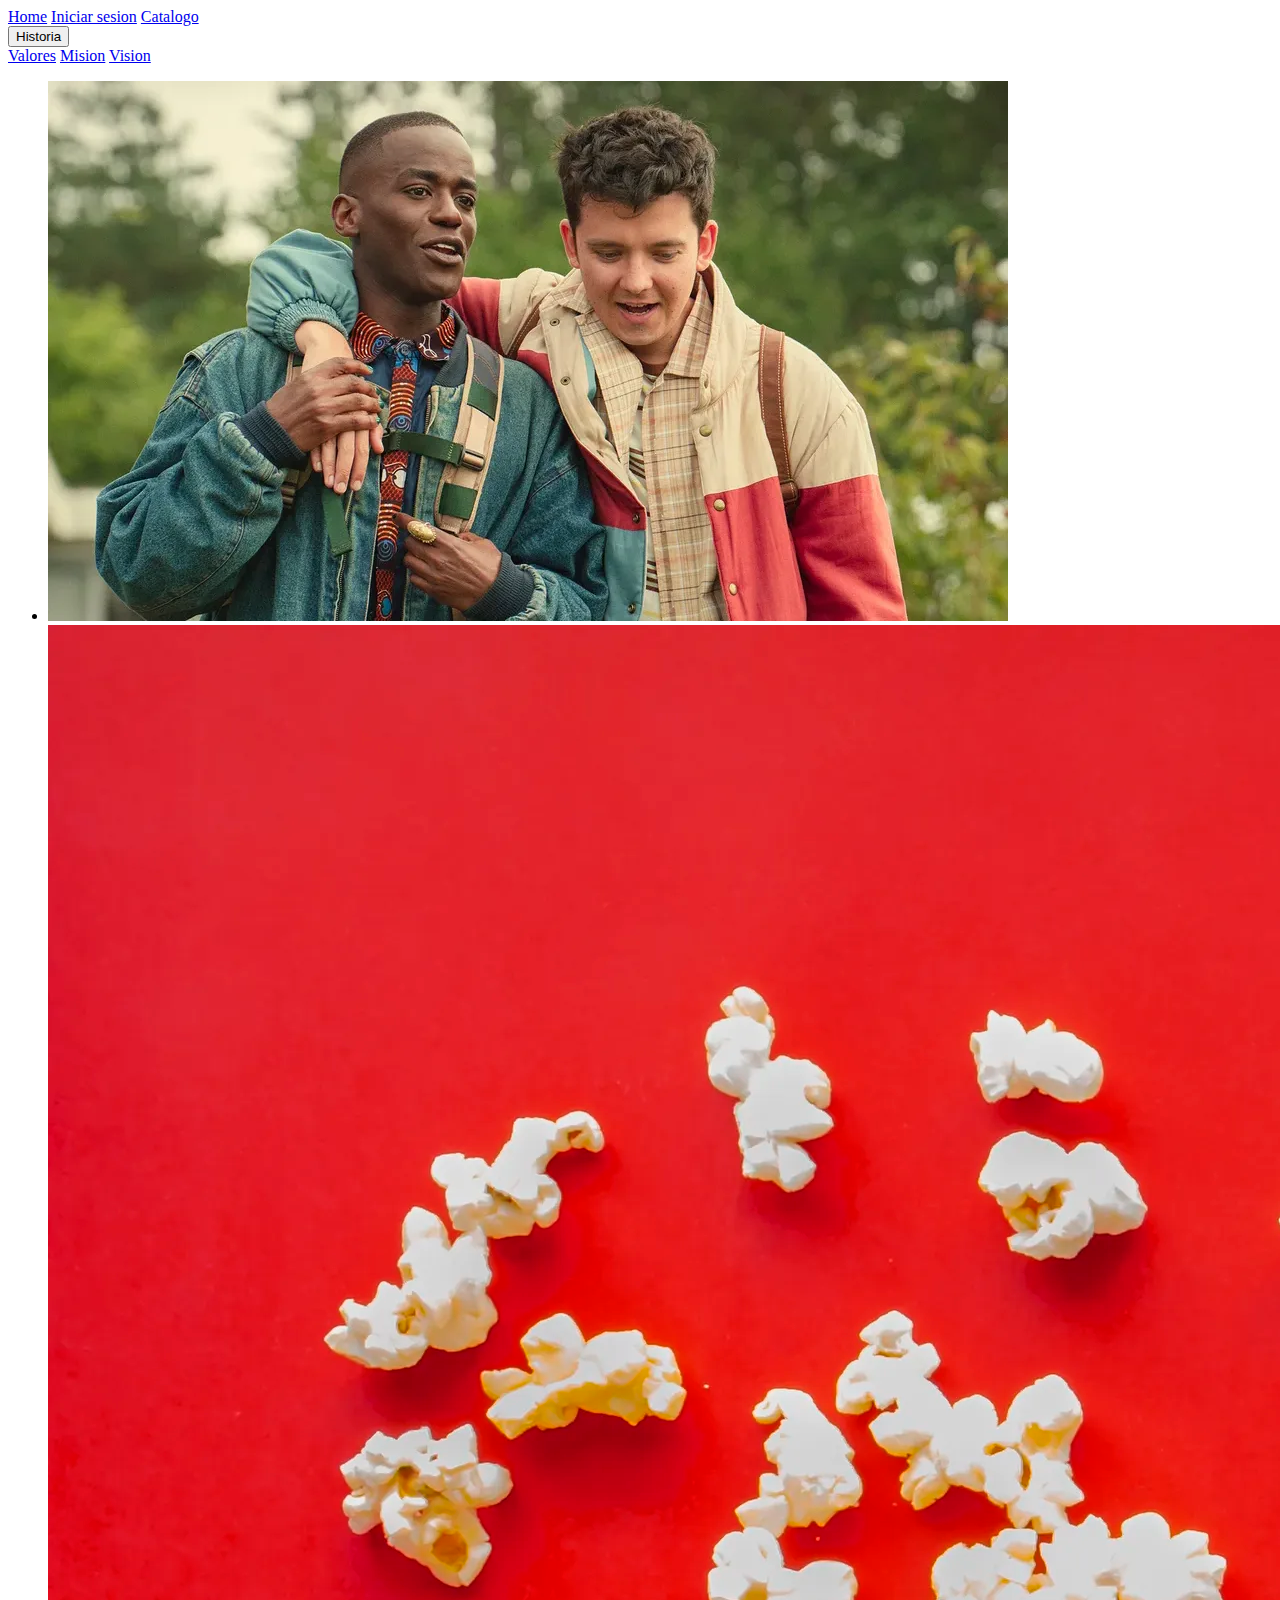
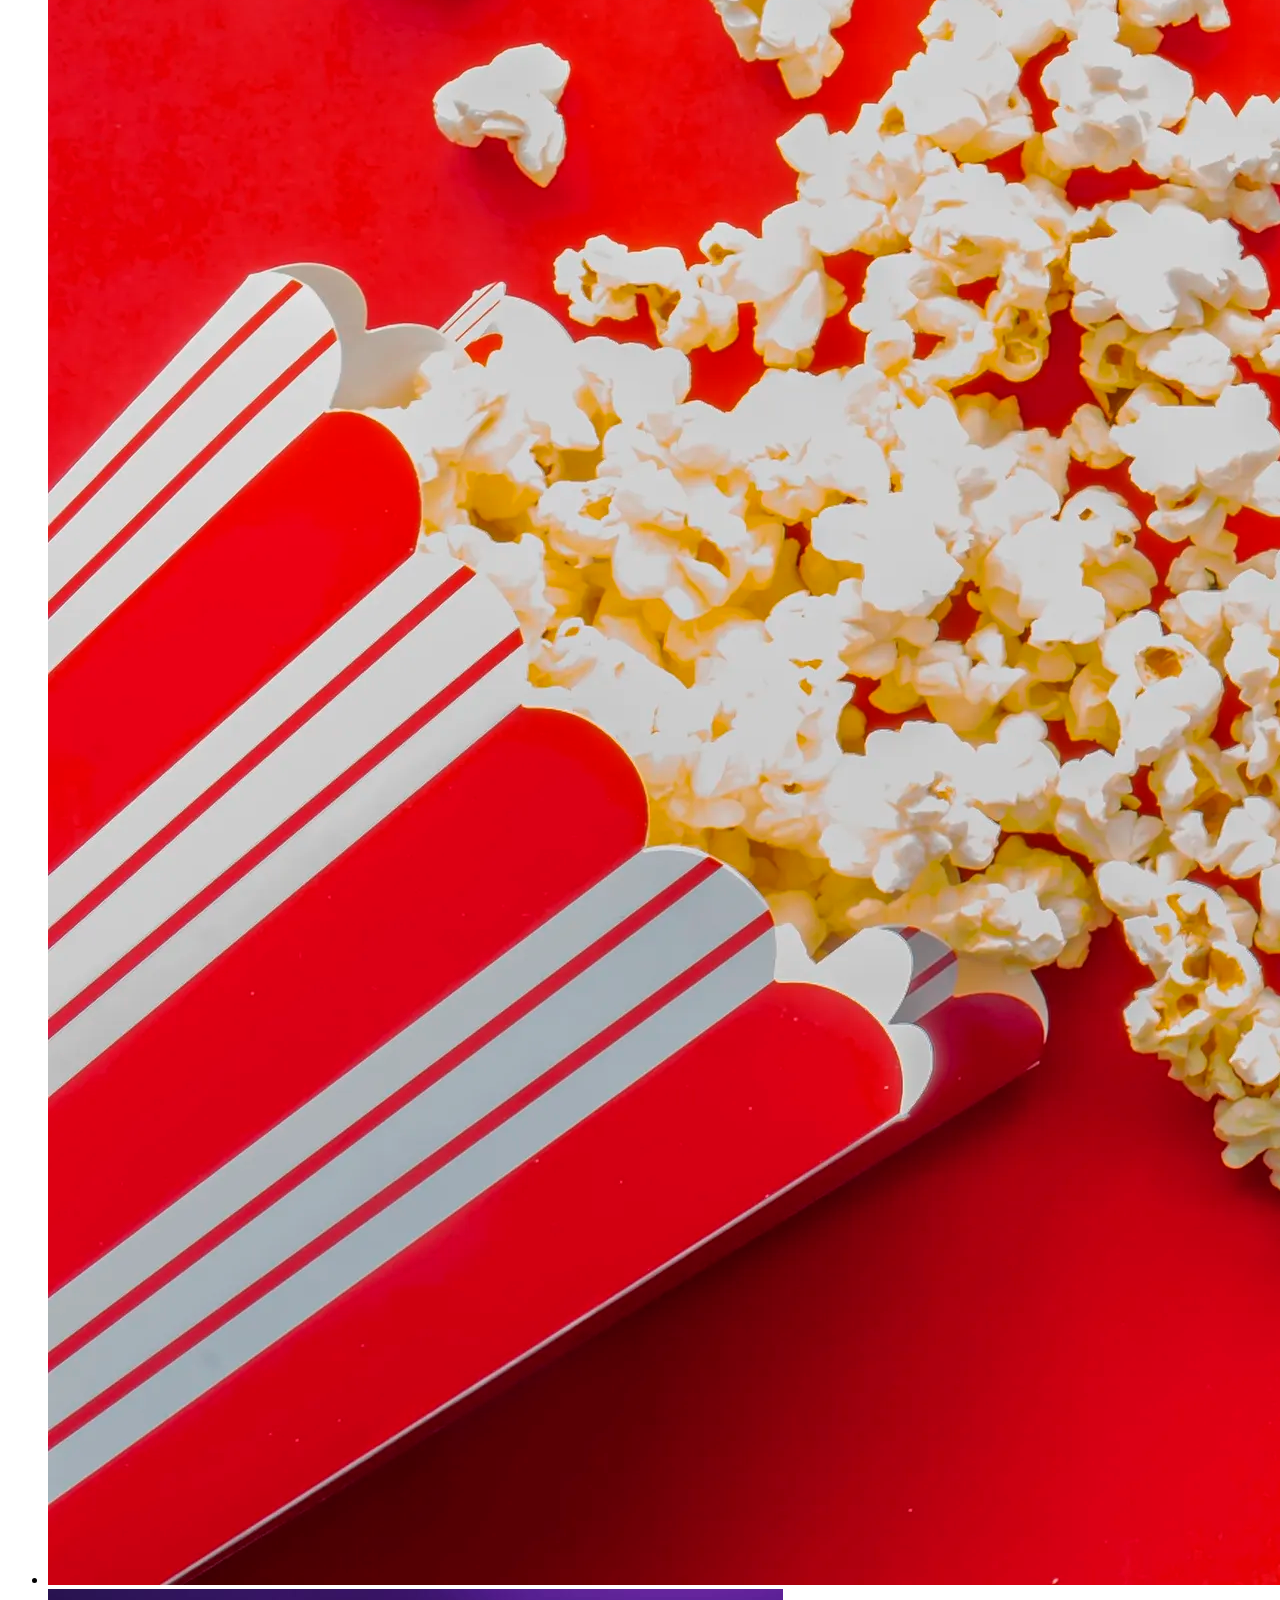
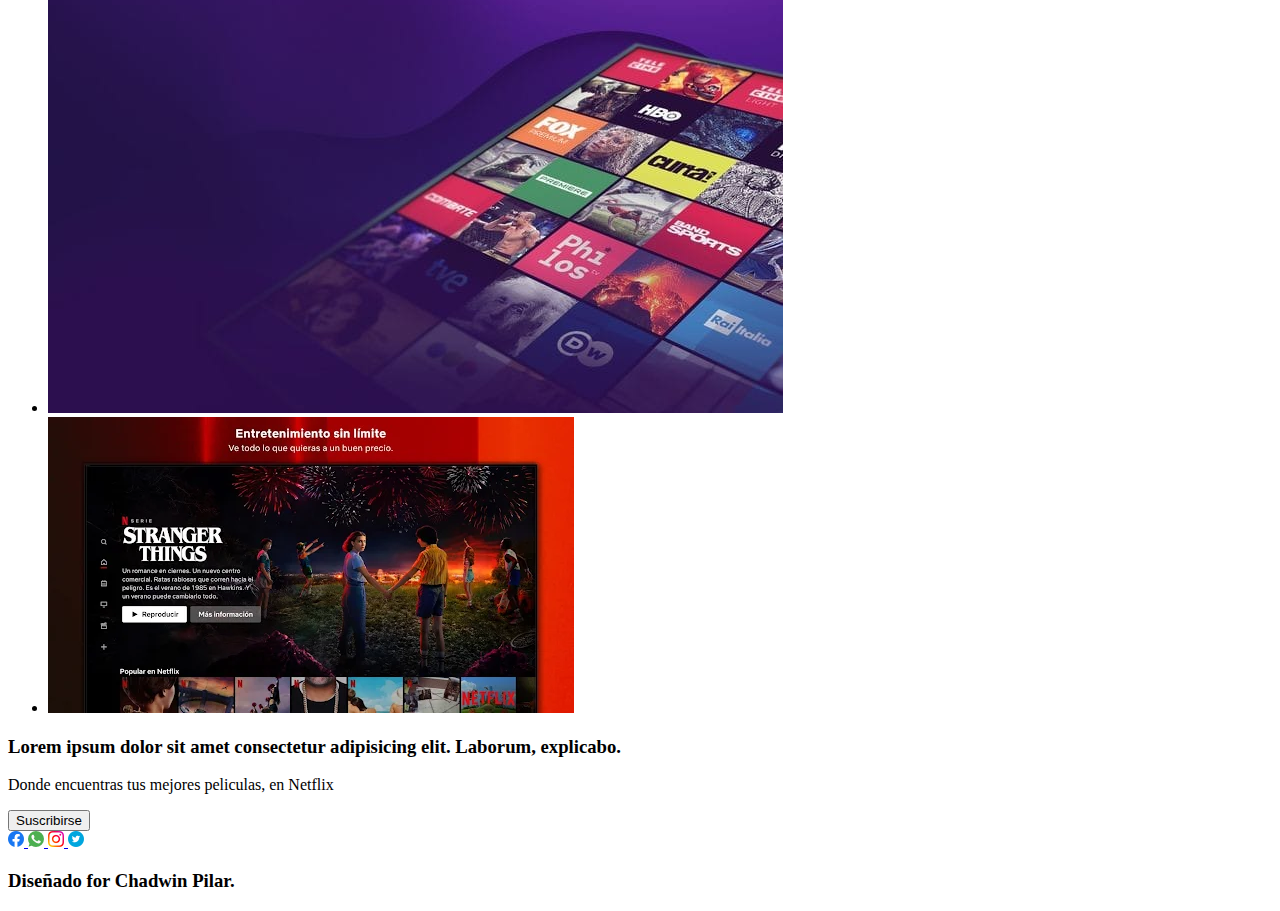
==== index.html @ ddf7789e "Add files via upload" ====
<!DOCTYPE html>
<html lang="es">
<head>
    <meta charset="UTF-8">
    <meta http-equiv='X-UA-Compatible' content='IE=edge'>
    <link rel="shortcut icon"  href="Subcarpeta/AAS.jpg">
    <meta name='viewport' content='width=device-width, initial-scale=1'>
    <link rel="stylesheet" type="text/css" href="tyle.css">
    <title>Netflix</title>
</head>

    <div class="kaki">
        <a class="active" href="index.html">Home</a>
        <a href="formule-2.html">Iniciar sesion</a>
        <a href="catalogo.html">Catalogo</a>
    </div>

    <div class="dropdown">
        <a class="enlace" href="historia.html"><button class="dropbtn">Historia</button></a>
        <div class="dropdown-content">
            <!-- Agrega tus enlaces aquí -->
            <a href="historia.html">Valores</a>
            <a href="historia.html">Mision</a>
            <a href="historia.html">Vision</a>
        </div>
    </div>
    <section id="banner">
        <ul>
            <li><img src="Subcarpeta/o1.webp" alt=""></li>
            <li><img src="Subcarpeta/02.webp" alt=""></li>
            <li><img src="Subcarpeta/for.jpg" alt=""></li>
            <li><img src="Subcarpeta/unnamed.webp" alt=""></li>
        </ul>
    </section>
    <h3>Lorem ipsum dolor sit amet consectetur adipisicing elit. Laborum, explicabo.</h3>

<header class="heder">
<p>Donde encuentras tus mejores peliculas, en Netflix</p>

<a href="Formulario.html">
    <button class="btn">Suscribirse</button>
</a>
</header>

<footer>
    <div class="icons">
        <a href="#"><img src="Subcarpeta/facebook.png" alt=""> </a>
        <a href="#"><img src="Subcarpeta/whatsapp.png" alt=""> </a>
        <a href="#"><img src="Subcarpeta/instagram.png" alt=""> </a>
        <a href="#"><img src="Subcarpeta/gorjeo.png" alt=""> </a>
    </div>
    <h3>Diseñado for Chadwin Pilar.</h3>

</footer>


<script src="index.js"></script>


</body>
</html>
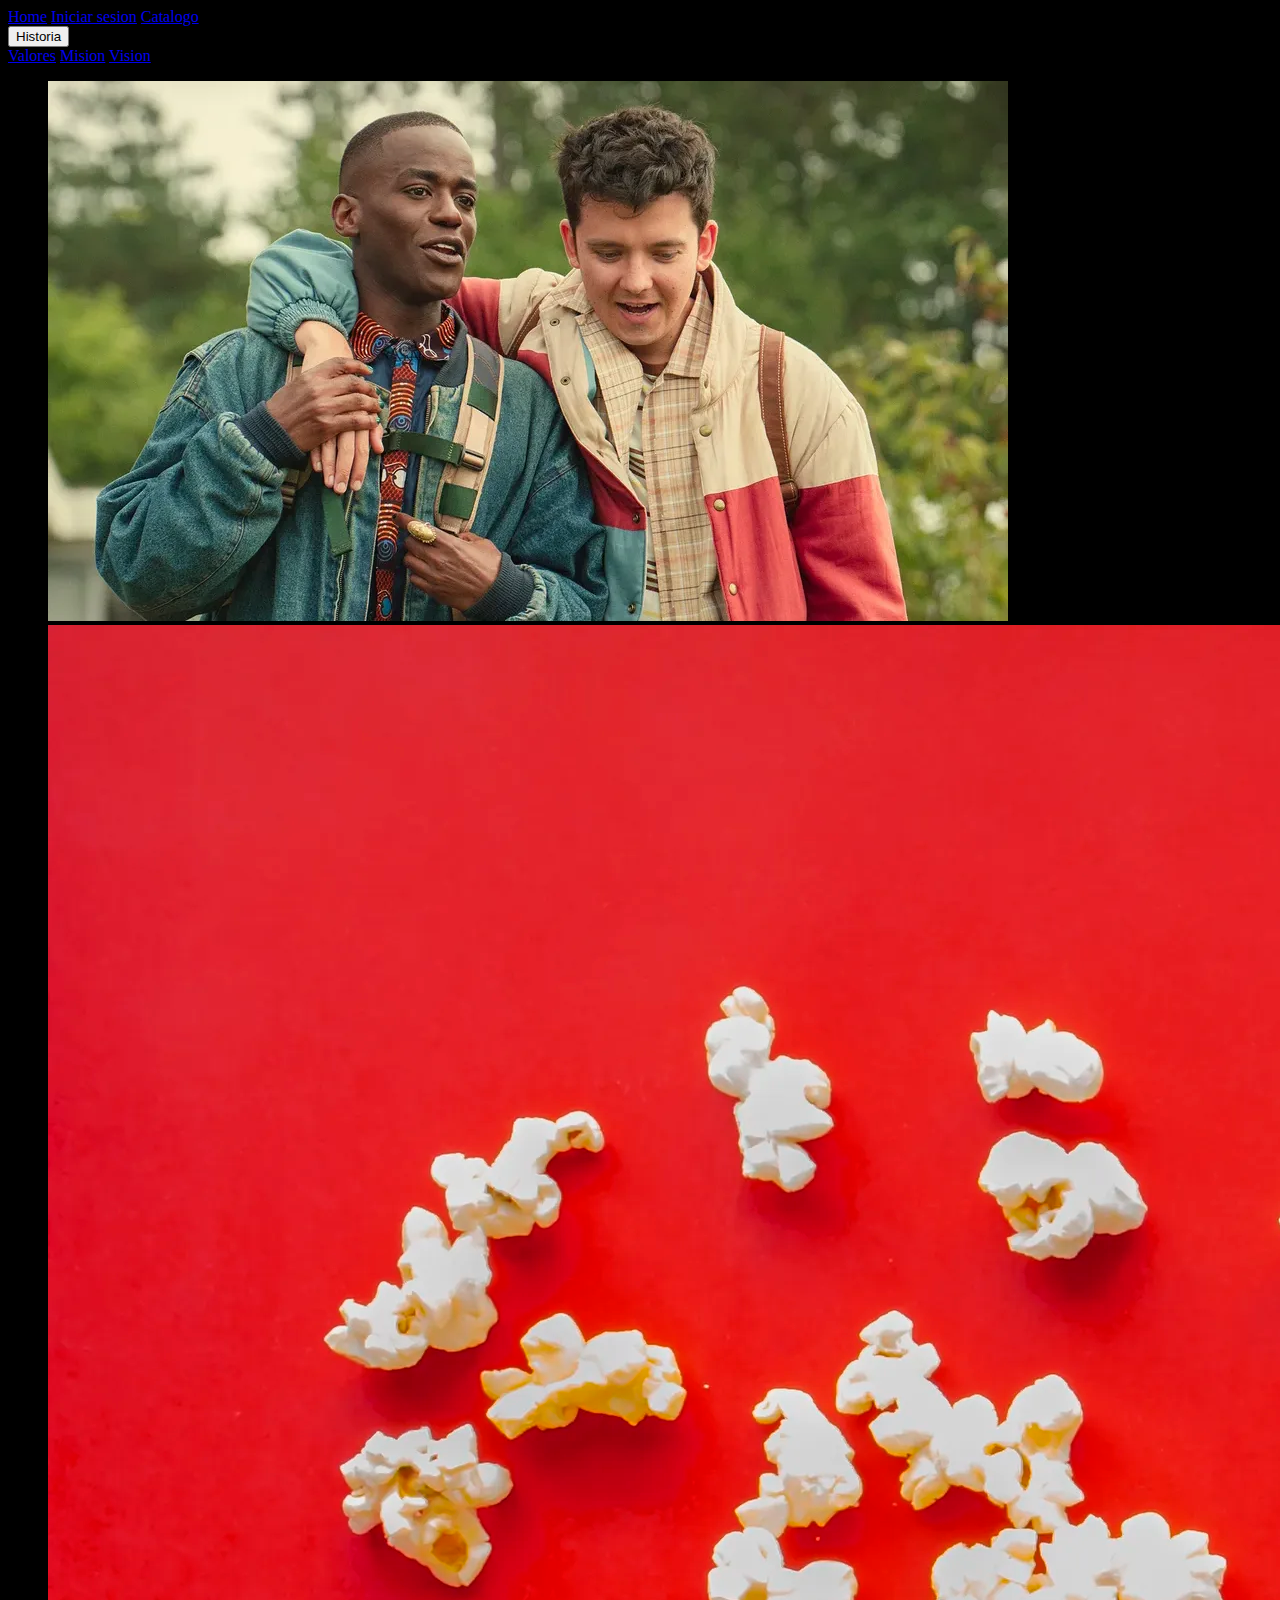
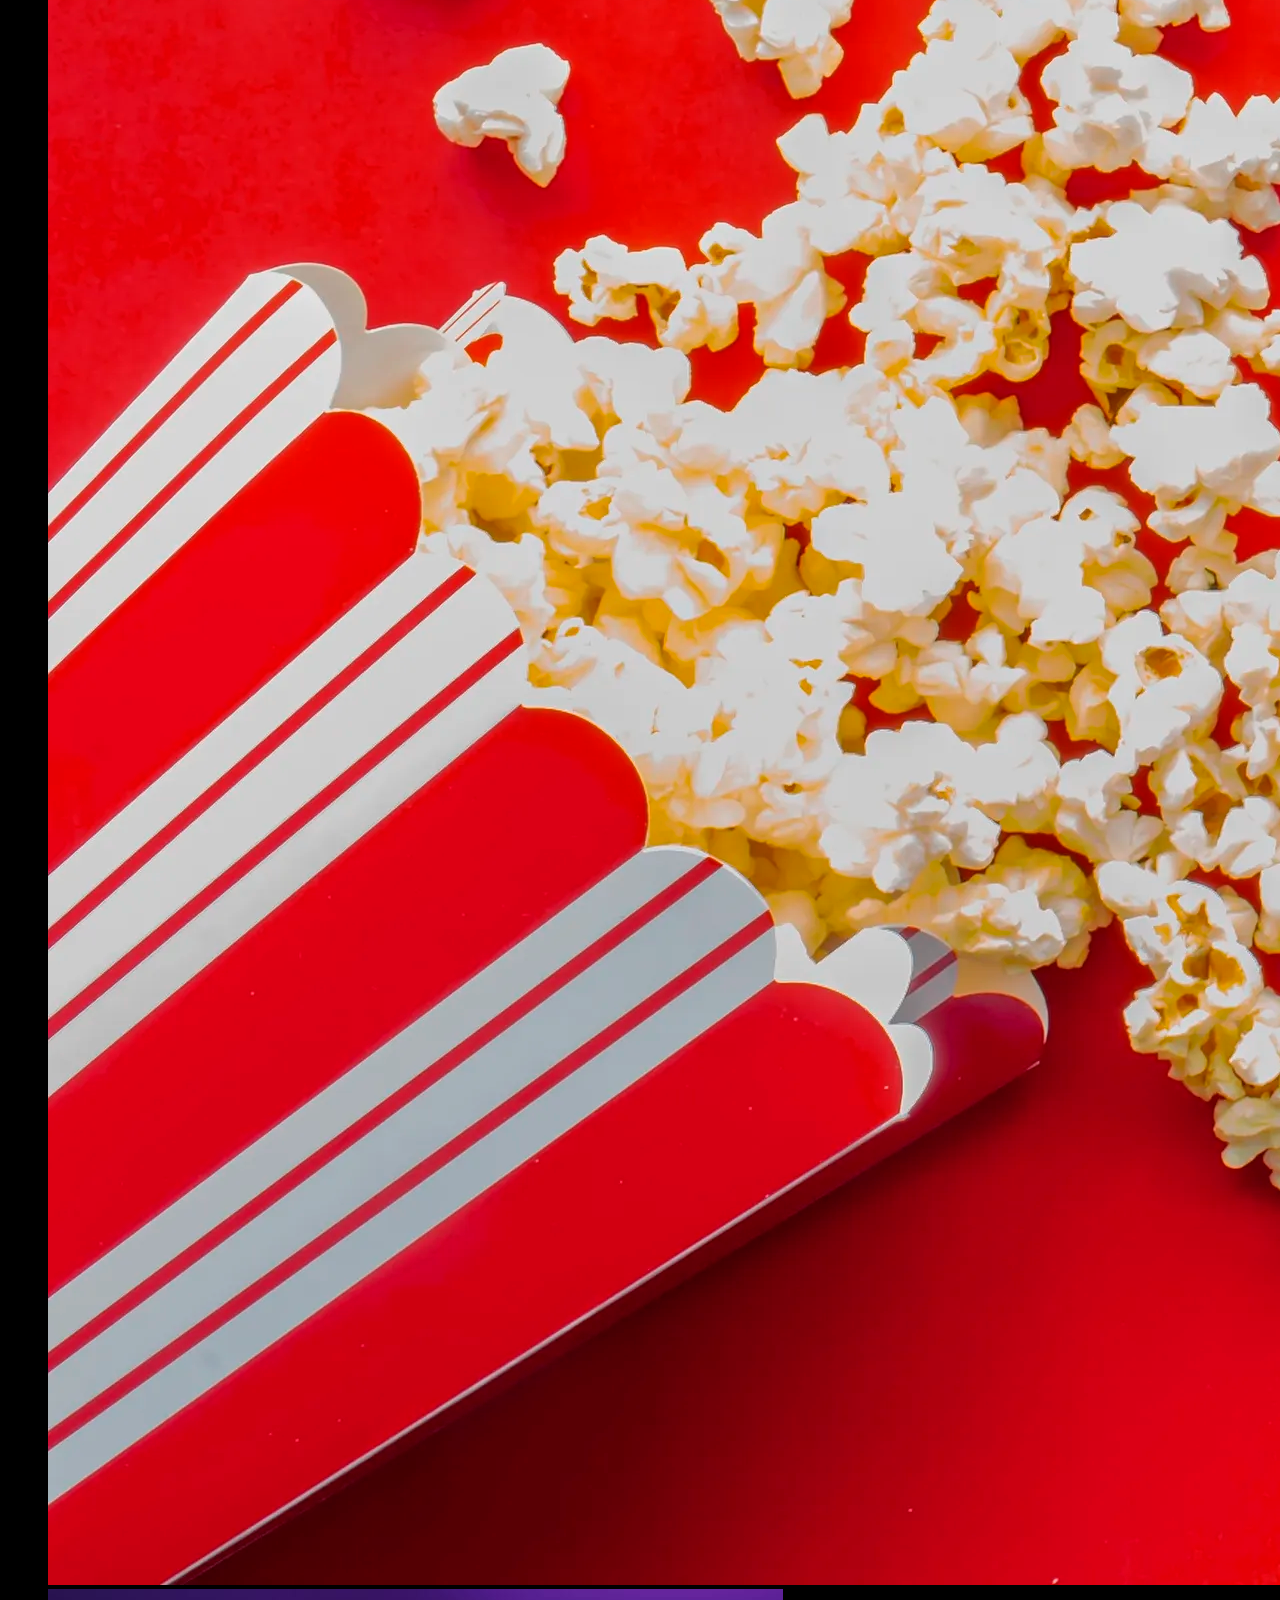
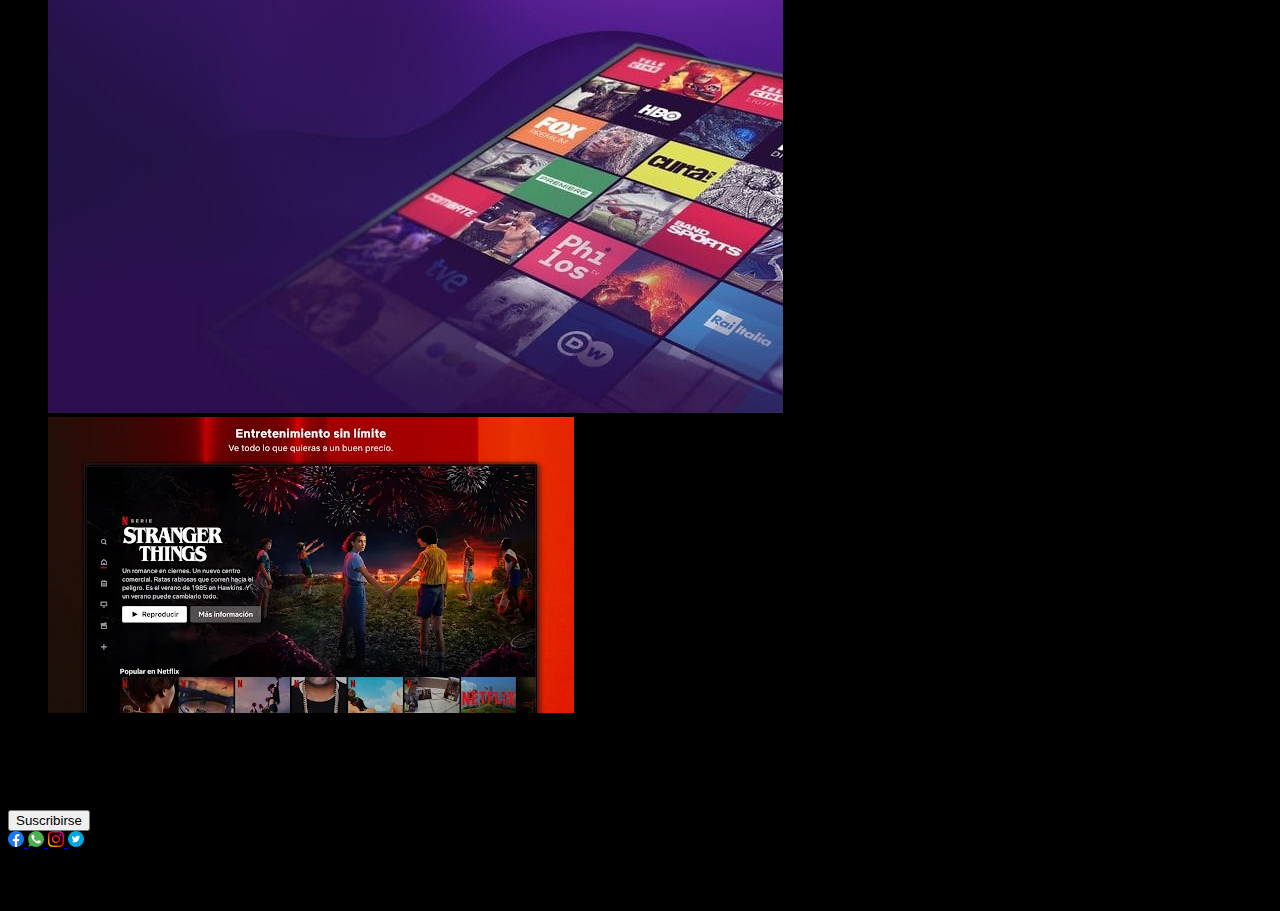
==== commit 52a2fa3d: "Update index.html" ====
--- a/index.html
+++ b/index.html
@@ -5,7 +5,7 @@
     <meta http-equiv='X-UA-Compatible' content='IE=edge'>
     <link rel="shortcut icon"  href="Subcarpeta/AAS.jpg">
     <meta name='viewport' content='width=device-width, initial-scale=1'>
-    <link rel="stylesheet" type="text/css" href="tyle.css">
+    <link rel="stylesheet" type="text/css" href="tyles3.css">
     <title>Netflix</title>
 </head>
 
@@ -58,4 +58,4 @@
 
 
 </body>
-</html>+</html>
--- a/tyles3.css
+++ b/tyles3.css
@@ -0,0 +1,194 @@
+
+
+.topnav a {
+    float: left;
+    display: block;
+    color: #f2f2f2;
+    text-align: center;
+    padding: 10px 40px;
+    text-decoration: none;
+}
+
+body {
+  background-color: black;
+}
+
+.topnav a:hover {
+    background-color: #ddd;
+    color: black;
+}
+
+.topnav a.active {
+    background-color: #f30000;
+    color: rgb(255, 255, 255);
+}
+
+
+
+#texto-1{
+  font-size: 42px;
+  color: white;
+  text-align: center;
+}
+
+#texto-2{
+  color: white;
+}
+
+  #slider{
+      width: 100%;
+      height: 600px;
+      overflow: hidden;
+      position: relative;
+      left: -20px;
+  }
+  
+  #slider ul{
+      display: flex;
+      animation: slider 15s infinite;
+      width: 400%;
+  }
+  
+  #slider li {
+      width: 100%;
+      list-style: none;
+  }
+  
+  
+  #slider img{
+      width: 1200px;
+      height: 500px;
+  } 
+
+
+  .card {
+    width: 800px;
+    height: 300px;
+    background-color: transparent;
+    position: relative;
+    left: 200px;
+    perspective: 1000px;
+  }
+
+  .card-front p{
+    text-align: center;
+    position: relative;
+    top: 50%;
+    color: white;
+    font-size: 42px;
+  }
+
+  .card-back {
+    font-size: 18px;
+    font-family: Arial, Helvetica, sans-serif;
+  }
+
+  .card-inner {
+    width: 100%;
+    height: 100%;
+    position: absolute;
+    transform-style: preserve-3d;
+    transition: transform 0.5s;
+  }
+
+  .card:hover .card-inner {
+    transform: rotateY(180deg);
+  }
+
+  .card-front, .card-back {
+    width: 100%;
+    height: 100%;
+    position: absolute;
+    backface-visibility: hidden;
+  }
+
+  .card-front {
+    background-color: transparent ;
+  }
+
+  .card-back {
+    background-color: #ffffff;
+    transform: rotateY(180deg);
+  }
+
+
+/*Segundo card*/
+
+.card {
+  width: 800px;
+  height: 300px;
+  background-color: transparent;
+  position: relative;
+  left: 200px;
+  perspective: 1000px;
+}
+
+.card-front p{
+  text-align: center;
+  position: relative;
+  top: 50%;
+  color: white;
+  font-size: 42px;
+}
+
+.card-back {
+  font-size: 18px;
+  font-family: Arial, Helvetica, sans-serif;
+}
+
+.card-inner {
+  width: 100%;
+  height: 100%;
+  position: absolute;
+  transform-style: preserve-3d;
+  transition: transform 0.5s;
+}
+
+.card:hover .card-inner {
+  transform: rotateY(180deg);
+}
+
+.card-front, .card-back {
+  width: 100%;
+  height: 100%;
+  position: absolute;
+  backface-visibility: hidden;
+}
+
+.card-front {
+  background-color: transparent ;
+}
+
+.card-back {
+  background-color: #ffffff;
+  transform: rotateY(180deg);
+}
+
+
+
+
+
+
+
+
+
+
+
+
+
+
+  @keyframes slider{
+    0%{margin-left:  0%;}
+    20%{margin-left:  0%;}
+
+    25%{margin-left:  -100%;}
+    45%{margin-left:  -100%;}
+
+    50%{margin-left:  -200%;}
+    70%{margin-left:  -200%;}
+
+    75%{margin-left:  -300%;}
+    100%{margin-left:  -300%;}
+}
+      
+
